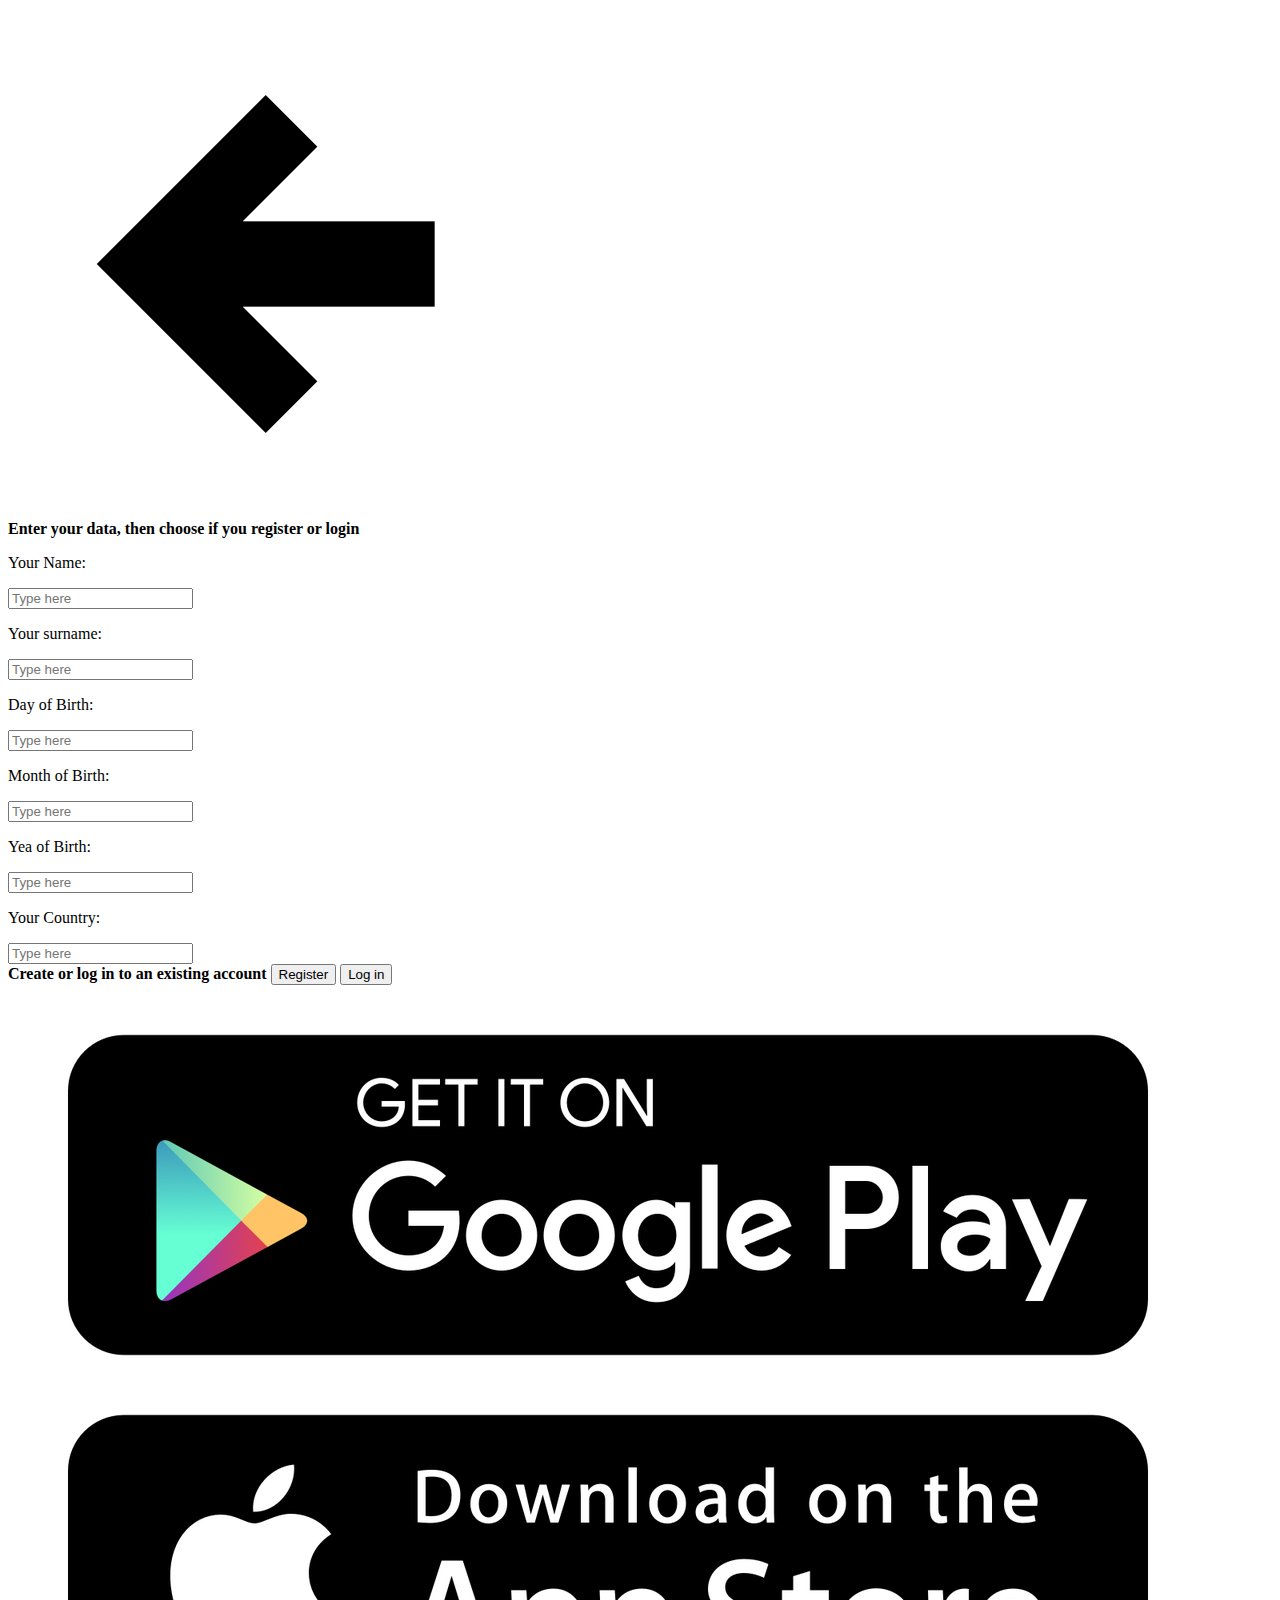
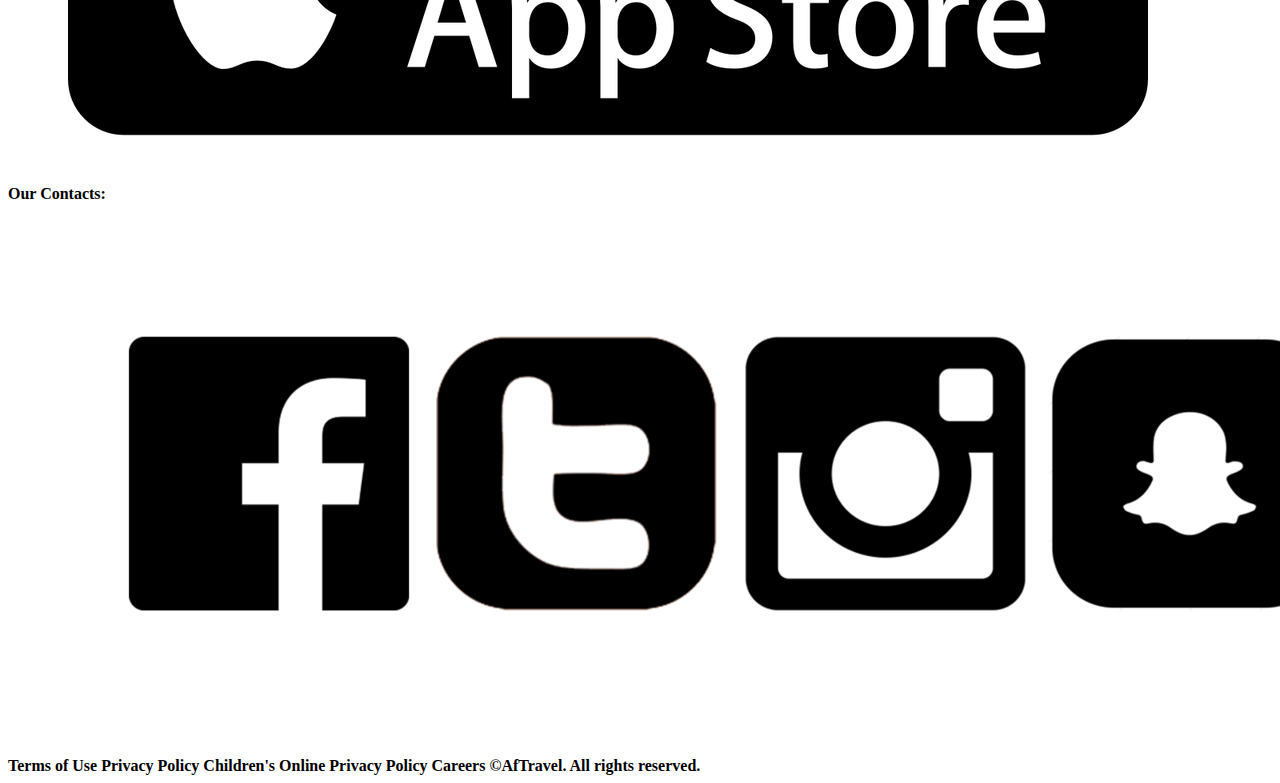
==== index.html @ b7842c18 "Add files via upload" ====
<html lang = 'en'>
<head>
    <meta charset = 'UTF-8'>
    <meta name = 'viewport' content = 'width=device-width', initial-scale = '1.0'>
    <title>Log In | Aftravel</title>
    <link rel="stylesheet" href="login.css">
    <link rel="icon" type="image/png" sizes="32×32" href="favicon.ico">
</head>

<body>
    <a href = "https://aftravel.netlify.app">
        <img src = "back.png" class = "back">
    </a>
    <div class="main">
        <b class = "highb">Enter your data, then choose if you register or login</b>
        <div class="name in">
            <p>Your Name:</p>
            <input class="multiply_answers__input" type="text" placeholder="Type here" value="">
        </div>
        <div class="surname in">
            <p>Your surname:</p>
            <input class="multiply_answers__input" type="text" placeholder="Type here" value="">
        </div>
        <div class="date1 in">
            <p>Day of Birth:</p>
            <input class="multiply_answers__input" type="number" placeholder="Type here" value="">
        </div>
        <div class="date2 in">
            <p>Month of Birth:</p>
            <input class="multiply_answers__input" type="number" placeholder="Type here" value="">
        </div>
        <div class="data3 in">
            <p>Yea of Birth:</p>
            <input class="multiply_answers__input" type="number" placeholder="Type here" value="">
        </div>
        <div class="country in">
            <p>Your Country:</p>
            <input class="multiply_answers__input" type="text" placeholder="Type here" value="">
        </div>
        <div class="logreg">
            <b>Create or log in to an existing account</b>
            <button class="register">Register</button>
            <button class="login">Log in</button>
        </div>
    </div>
    <div class="low">
        <div class="down1"><img class = "download" src = "download.png"></div>
        <div class="legn">
            <b class = "oyu">Our Contacts:</b>
            <img class = "sv" src = "socmed.png">
        </div>
        <div class="leg">
            <b class = "oy">Terms of Use</b>
            <b class = "oy">Privacy Policy</b>
            <b class = "oy">Children's Online Privacy Policy</b>
            <b class = "oy">Careers</b>
            <b class = "oy">©AfTravel. All rights reserved.</b>
        </div>
    </div>
</body>
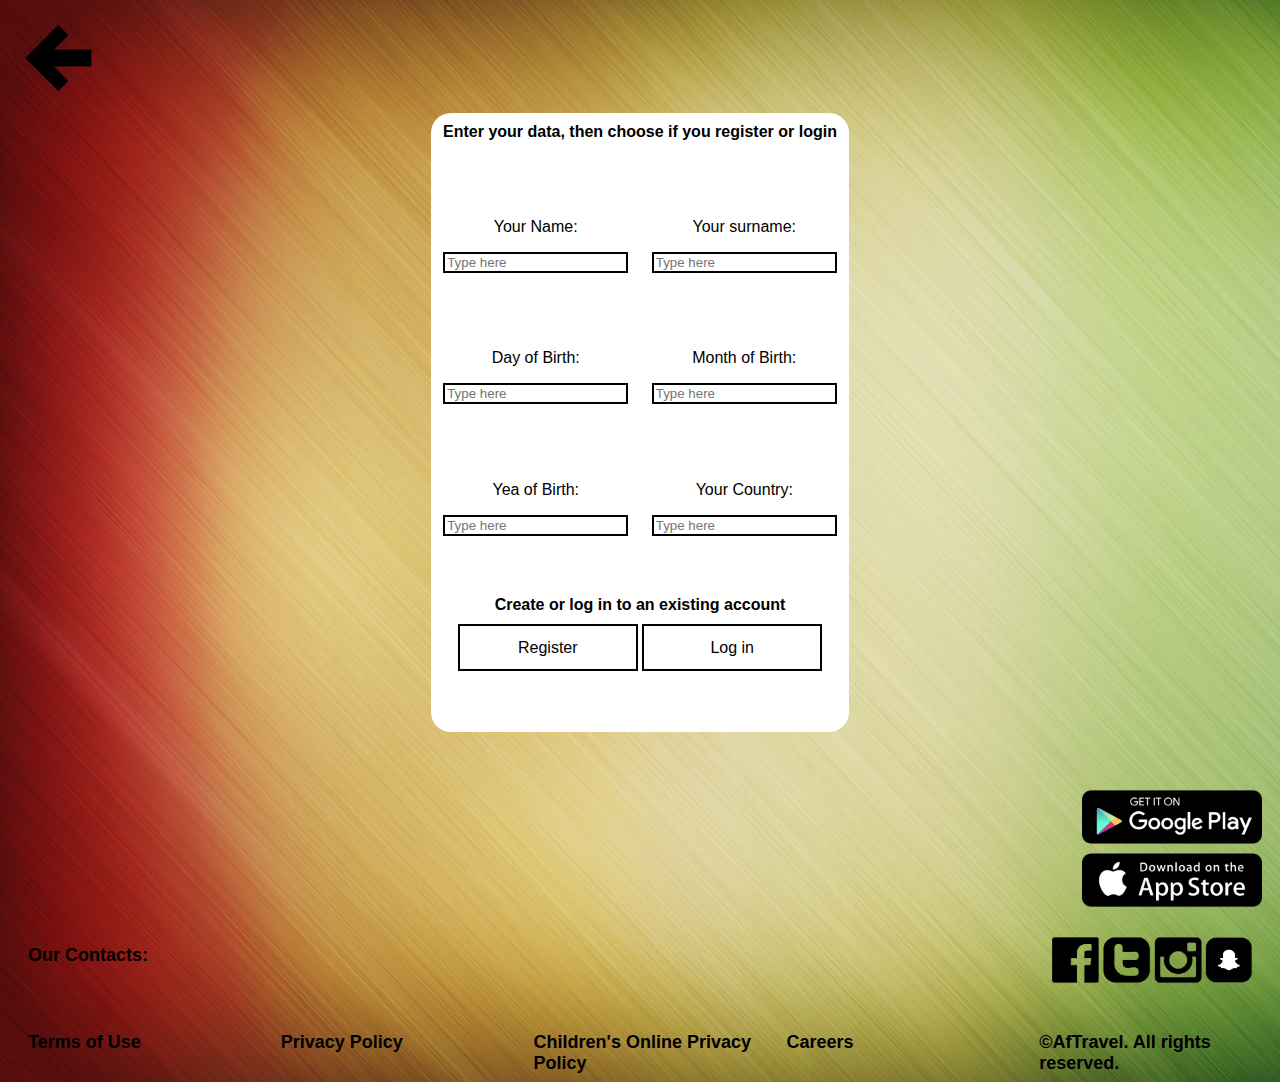
==== commit 453823ba: "Update index.html" ====
--- a/index.html
+++ b/index.html
@@ -3,7 +3,7 @@
     <meta charset = 'UTF-8'>
     <meta name = 'viewport' content = 'width=device-width', initial-scale = '1.0'>
     <title>Log In | Aftravel</title>
-    <link rel="stylesheet" href="login.css">
+    <link rel="stylesheet" href="style.css">
     <link rel="icon" type="image/png" sizes="32×32" href="favicon.ico">
 </head>
 
@@ -57,4 +57,4 @@
             <b class = "oy">©AfTravel. All rights reserved.</b>
         </div>
     </div>
-</body>+</body>
--- a/style.css
+++ b/style.css
@@ -0,0 +1,86 @@
+body {
+    background-size: cover;
+    background-image: url("back2000.jpg");
+    font-family: -apple-system, BlinkMacSystemFont, 'Segoe UI', Roboto, Oxygen, Ubuntu, Cantarell, 'Open Sans', 'Helvetica Neue', sans-serif;
+}
+.back {
+    width: 100px;
+    height: 100px;
+}
+.highb {
+    margin-top: 10px;
+}
+.main {
+    display: flex;
+    background-color: white;
+    width: 33%;
+    margin:5px auto 50px;
+    height: 70%;
+    flex-wrap: wrap;
+    justify-content: space-around;
+    text-align: center;
+    border-radius: 20px;
+}
+.in {
+    width: 50%;
+}
+b {
+    width: 100%;
+}
+.register {
+    margin-top: 10px;
+}
+.login {
+    margin-top: 10px;
+}
+button {
+    width: 25%;
+    display: inline-block;
+    min-width: 180px;
+    padding: 0 20px;
+    cursor: pointer;
+    background-color: transparent;
+    transition: background .3s cubic-bezier(1,0,0,1),color .3s cubic-bezier(1,0,0,1);
+    line-height: 270%;
+    border: 2px solid black;
+    color: black;
+    font-size: 1rem;
+    font-weight: normal;
+}
+input {
+    border: 2px solid black;
+    color: black;
+}
+.sv {
+    width:240px;
+    margin-left: 20px;
+  }
+  .vk {
+    width: 60px;
+    margin-left: 16px;
+  }
+  .leg {
+    margin-top: 25px;
+    display: flex;
+    justify-content: space-around;
+  }
+  .legn {
+    display: flex;
+    flex-wrap: nowrap;
+  }
+  .oy {
+    margin-left: 20px;
+    font-size: large;
+  }
+  .oyu {
+    margin-left: 20px;
+    margin-top: 30px;
+    font-size: large;
+  }
+  .download {
+    width: 200px;
+  }
+  .down1 {
+    display: flex;
+    justify-content: flex-end;
+  }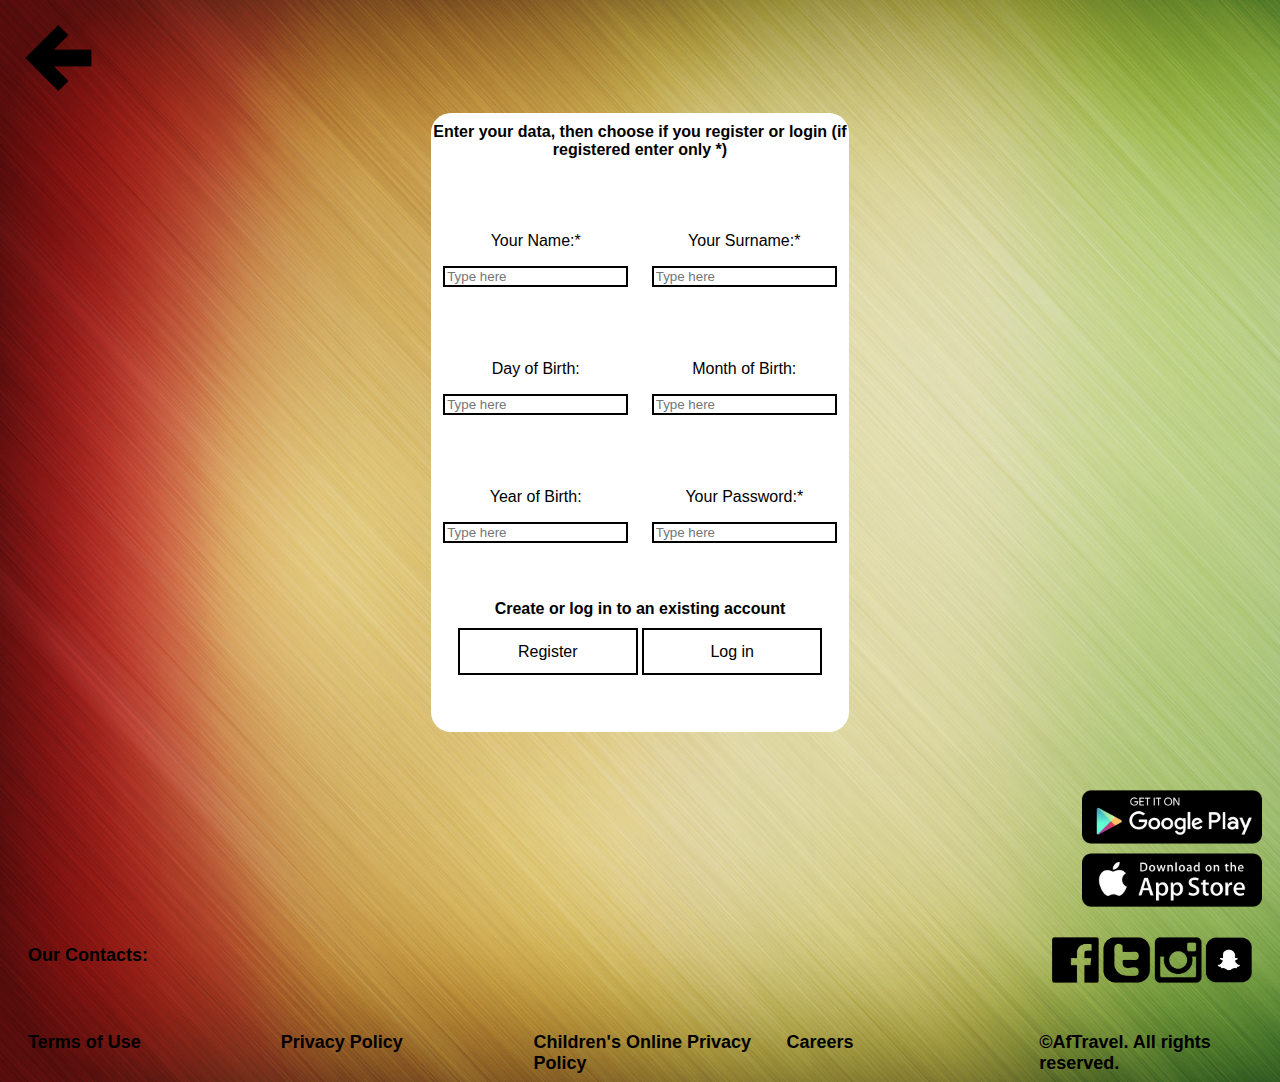
==== commit 8d8d3709: "Update index.html" ====
--- a/index.html
+++ b/index.html
@@ -12,13 +12,13 @@
         <img src = "back.png" class = "back">
     </a>
     <div class="main">
-        <b class = "highb">Enter your data, then choose if you register or login</b>
+        <b class = "highb">Enter your data, then choose if you register or login (if registered enter only *)</b>
         <div class="name in">
-            <p>Your Name:</p>
+            <p>Your Name:*</p>
             <input class="multiply_answers__input" type="text" placeholder="Type here" value="">
         </div>
         <div class="surname in">
-            <p>Your surname:</p>
+            <p>Your Surname:*</p>
             <input class="multiply_answers__input" type="text" placeholder="Type here" value="">
         </div>
         <div class="date1 in">
@@ -30,11 +30,11 @@
             <input class="multiply_answers__input" type="number" placeholder="Type here" value="">
         </div>
         <div class="data3 in">
-            <p>Yea of Birth:</p>
+            <p>Year of Birth:</p>
             <input class="multiply_answers__input" type="number" placeholder="Type here" value="">
         </div>
         <div class="country in">
-            <p>Your Country:</p>
+            <p>Your Password:*</p>
             <input class="multiply_answers__input" type="text" placeholder="Type here" value="">
         </div>
         <div class="logreg">
